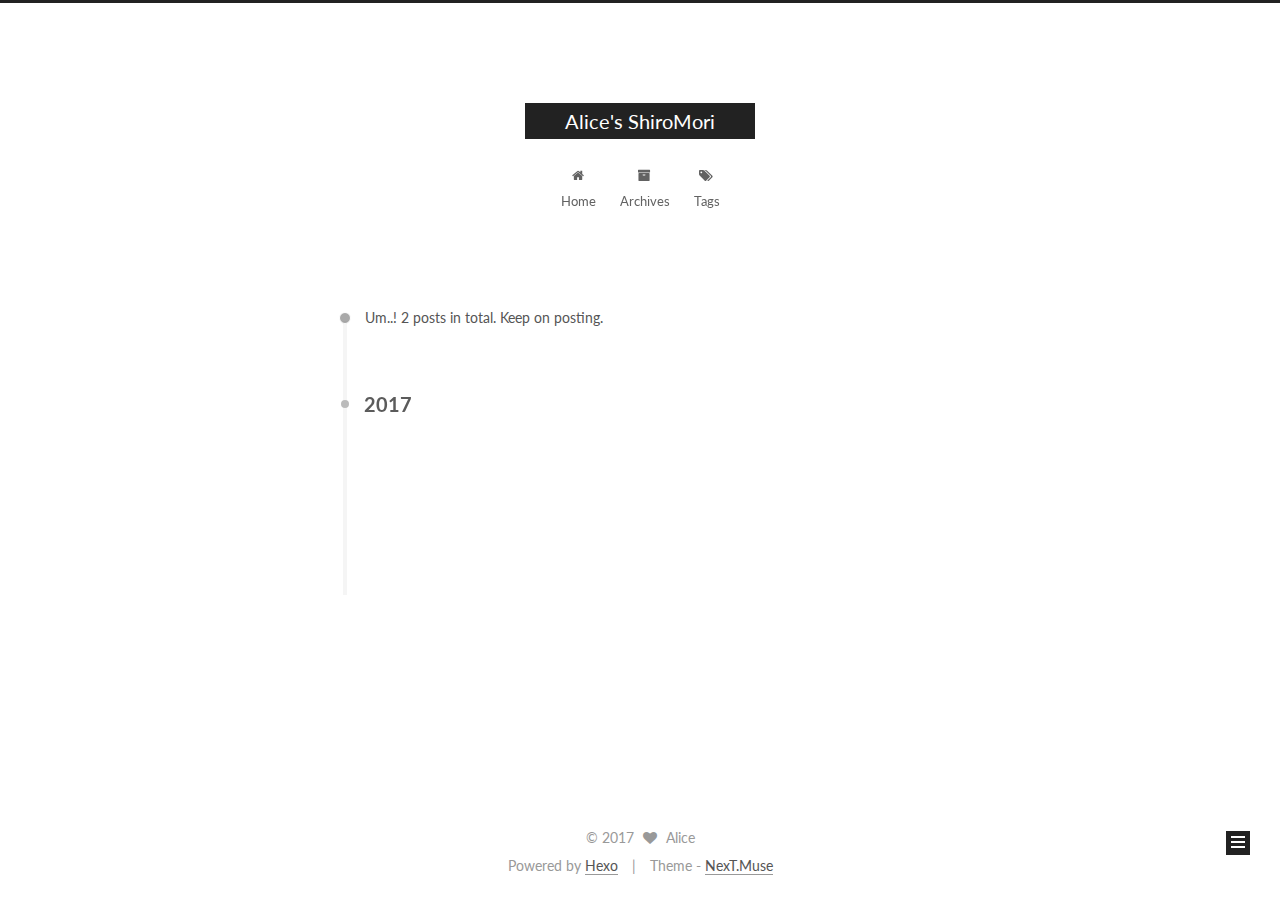
==== archives/index.html @ 82400506 "Site updated: 2017-03-13 07:45:26" ====
<!doctype html>



  


<html class="theme-next muse use-motion" lang="zh-CN">
<head>
  <meta charset="UTF-8"/>
<meta http-equiv="X-UA-Compatible" content="IE=edge" />
<meta name="viewport" content="width=device-width, initial-scale=1, maximum-scale=1"/>



<meta http-equiv="Cache-Control" content="no-transform" />
<meta http-equiv="Cache-Control" content="no-siteapp" />















  
  
  <link href="/lib/fancybox/source/jquery.fancybox.css?v=2.1.5" rel="stylesheet" type="text/css" />




  
  
  
  

  
    
    
  

  

  

  

  

  
    
    
    <link href="//fonts.googleapis.com/css?family=Lato:300,300italic,400,400italic,700,700italic&subset=latin,latin-ext" rel="stylesheet" type="text/css">
  






<link href="/lib/font-awesome/css/font-awesome.min.css?v=4.6.2" rel="stylesheet" type="text/css" />

<link href="/css/main.css?v=5.1.0" rel="stylesheet" type="text/css" />


  <meta name="keywords" content="Hexo, NexT" />








  <link rel="shortcut icon" type="image/x-icon" href="/favicon.ico?v=5.1.0" />






<meta property="og:type" content="website">
<meta property="og:title" content="Alice's ShiroMori">
<meta property="og:url" content="http://yoursite.com/archives/index.html">
<meta property="og:site_name" content="Alice's ShiroMori">
<meta name="twitter:card" content="summary">
<meta name="twitter:title" content="Alice's ShiroMori">



<script type="text/javascript" id="hexo.configurations">
  var NexT = window.NexT || {};
  var CONFIG = {
    root: '/',
    scheme: 'Muse',
    sidebar: {"position":"left","display":"post","offset":12,"offset_float":0,"b2t":false,"scrollpercent":false},
    fancybox: true,
    motion: true,
    duoshuo: {
      userId: '0',
      author: 'Author'
    },
    algolia: {
      applicationID: '',
      apiKey: '',
      indexName: '',
      hits: {"per_page":10},
      labels: {"input_placeholder":"Search for Posts","hits_empty":"We didn't find any results for the search: ${query}","hits_stats":"${hits} results found in ${time} ms"}
    }
  };
</script>



  <link rel="canonical" href="http://yoursite.com/archives/"/>





  <title> Archive | Alice's ShiroMori </title>
</head>

<body itemscope itemtype="http://schema.org/WebPage" lang="zh-CN">

  














  
  
    
  

  <div class="container one-collumn sidebar-position-left  page-archive  ">
    <div class="headband"></div>

    <header id="header" class="header" itemscope itemtype="http://schema.org/WPHeader">
      <div class="header-inner"><div class="site-brand-wrapper">
  <div class="site-meta ">
    

    <div class="custom-logo-site-title">
      <a href="/"  class="brand" rel="start">
        <span class="logo-line-before"><i></i></span>
        <span class="site-title">Alice's ShiroMori</span>
        <span class="logo-line-after"><i></i></span>
      </a>
    </div>
      
        <p class="site-subtitle"></p>
      
  </div>

  <div class="site-nav-toggle">
    <button>
      <span class="btn-bar"></span>
      <span class="btn-bar"></span>
      <span class="btn-bar"></span>
    </button>
  </div>
</div>

<nav class="site-nav">
  

  
    <ul id="menu" class="menu">
      
        
        <li class="menu-item menu-item-home">
          <a href="/" rel="section">
            
              <i class="menu-item-icon fa fa-fw fa-home"></i> <br />
            
            Home
          </a>
        </li>
      
        
        <li class="menu-item menu-item-archives">
          <a href="/archives" rel="section">
            
              <i class="menu-item-icon fa fa-fw fa-archive"></i> <br />
            
            Archives
          </a>
        </li>
      
        
        <li class="menu-item menu-item-tags">
          <a href="/tags" rel="section">
            
              <i class="menu-item-icon fa fa-fw fa-tags"></i> <br />
            
            Tags
          </a>
        </li>
      

      
    </ul>
  

  
</nav>



 </div>
    </header>

    <main id="main" class="main">
      <div class="main-inner">
        <div class="content-wrap">
          <div id="content" class="content">
            

  <section id="posts" class="posts-collapse">
    <span class="archive-move-on"></span>

    <span class="archive-page-counter">
      
      
      
        
      
      Um..! 2 posts in total. Keep on posting.
    </span>

    

      
      
      

      
        
        <div class="collection-title">
          <h2 class="archive-year motion-element" id="archive-year-2017">2017</h2>
        </div>
      
      

      

  <article class="post post-type-normal" itemscope itemtype="http://schema.org/Article">
    <header class="post-header">

      <h1 class="post-title">
        
            <a class="post-title-link" href="/2017/03/13/test/" itemprop="url">
              
                <span itemprop="name">test</span>
              
            </a>
        
      </h1>

      <div class="post-meta">
        <time class="post-time" itemprop="dateCreated"
              datetime="2017-03-13T06:53:49+08:00"
              content="2017-03-13" >
          03-13
        </time>
      </div>

    </header>
  </article>



    

      
      
      

      
      

      

  <article class="post post-type-normal" itemscope itemtype="http://schema.org/Article">
    <header class="post-header">

      <h1 class="post-title">
        
            <a class="post-title-link" href="/2017/03/13/hello-world/" itemprop="url">
              
                <span itemprop="name">Hello World</span>
              
            </a>
        
      </h1>

      <div class="post-meta">
        <time class="post-time" itemprop="dateCreated"
              datetime="2017-03-13T06:49:09+08:00"
              content="2017-03-13" >
          03-13
        </time>
      </div>

    </header>
  </article>



    

  </section>

  


          
          </div>
          


          

        </div>
        
          
  
  <div class="sidebar-toggle">
    <div class="sidebar-toggle-line-wrap">
      <span class="sidebar-toggle-line sidebar-toggle-line-first"></span>
      <span class="sidebar-toggle-line sidebar-toggle-line-middle"></span>
      <span class="sidebar-toggle-line sidebar-toggle-line-last"></span>
    </div>
  </div>

  <aside id="sidebar" class="sidebar">
    <div class="sidebar-inner">

      

      

      <section class="site-overview sidebar-panel sidebar-panel-active">
        <div class="site-author motion-element" itemprop="author" itemscope itemtype="http://schema.org/Person">
          <img class="site-author-image" itemprop="image"
               src="/images/avatar.gif"
               alt="Alice" />
          <p class="site-author-name" itemprop="name">Alice</p>
           
              <p class="site-description motion-element" itemprop="description"></p>
          
        </div>
        <nav class="site-state motion-element">

          
            <div class="site-state-item site-state-posts">
              <a href="/archives">
                <span class="site-state-item-count">2</span>
                <span class="site-state-item-name">posts</span>
              </a>
            </div>
          

          

          

        </nav>

        

        <div class="links-of-author motion-element">
          
        </div>

        
        

        
        

        


      </section>

      

      

    </div>
  </aside>


        
      </div>
    </main>

    <footer id="footer" class="footer">
      <div class="footer-inner">
        <div class="copyright" >
  
  &copy; 
  <span itemprop="copyrightYear">2017</span>
  <span class="with-love">
    <i class="fa fa-heart"></i>
  </span>
  <span class="author" itemprop="copyrightHolder">Alice</span>
</div>


<div class="powered-by">
  Powered by <a class="theme-link" href="https://hexo.io">Hexo</a>
</div>

<div class="theme-info">
  Theme -
  <a class="theme-link" href="https://github.com/iissnan/hexo-theme-next">
    NexT.Muse
  </a>
</div>


        

        
      </div>
    </footer>

    
      <div class="back-to-top">
        <i class="fa fa-arrow-up"></i>
        
      </div>
    
    
  </div>

  

<script type="text/javascript">
  if (Object.prototype.toString.call(window.Promise) !== '[object Function]') {
    window.Promise = null;
  }
</script>









  




  
  <script type="text/javascript" src="/lib/jquery/index.js?v=2.1.3"></script>

  
  <script type="text/javascript" src="/lib/fastclick/lib/fastclick.min.js?v=1.0.6"></script>

  
  <script type="text/javascript" src="/lib/jquery_lazyload/jquery.lazyload.js?v=1.9.7"></script>

  
  <script type="text/javascript" src="/lib/velocity/velocity.min.js?v=1.2.1"></script>

  
  <script type="text/javascript" src="/lib/velocity/velocity.ui.min.js?v=1.2.1"></script>

  
  <script type="text/javascript" src="/lib/fancybox/source/jquery.fancybox.pack.js?v=2.1.5"></script>


  


  <script type="text/javascript" src="/js/src/utils.js?v=5.1.0"></script>

  <script type="text/javascript" src="/js/src/motion.js?v=5.1.0"></script>



  
  

  
  
    <script type="text/javascript" id="motion.page.archive">
      $('.archive-year').velocity('transition.slideLeftIn');
    </script>
  


  


  <script type="text/javascript" src="/js/src/bootstrap.js?v=5.1.0"></script>



  



  




	





  





  





  



  
  

  

  

  

  


  

</body>
</html>
---- css/main.css ----
/* normalize.css v3.0.2 | MIT License | git.io/normalize */
html {
  font-family: sans-serif; /* 1 */
  -ms-text-size-adjust: 100%; /* 2 */
  -webkit-text-size-adjust: 100%; /* 2 */
}
body {
  margin: 0;
}
article,
aside,
details,
figcaption,
figure,
footer,
header,
hgroup,
main,
menu,
nav,
section,
summary {
  display: block;
}
audio,
canvas,
progress,
video {
  display: inline-block; /* 1 */
  vertical-align: baseline; /* 2 */
}
audio:not([controls]) {
  display: none;
  height: 0;
}
[hidden],
template {
  display: none;
}
a {
  background-color: transparent;
}
a:active,
a:hover {
  outline: 0;
}
abbr[title] {
  border-bottom: 1px dotted;
}
b,
strong {
  font-weight: bold;
}
dfn {
  font-style: italic;
}
h1 {
  font-size: 2em;
  margin: 0.67em 0;
}
mark {
  background: #ff0;
  color: #000;
}
small {
  font-size: 80%;
}
sub,
sup {
  font-size: 75%;
  line-height: 0;
  position: relative;
  vertical-align: baseline;
}
sup {
  top: -0.5em;
}
sub {
  bottom: -0.25em;
}
img {
  border: 0;
}
svg:not(:root) {
  overflow: hidden;
}
figure {
  margin: 1em 40px;
}
hr {
  -moz-box-sizing: content-box;
  box-sizing: content-box;
  height: 0;
}
pre {
  overflow: auto;
}
code,
kbd,
pre,
samp {
  font-family: monospace, monospace;
  font-size: 1em;
}
button,
input,
optgroup,
select,
textarea {
  color: inherit; /* 1 */
  font: inherit; /* 2 */
  margin: 0; /* 3 */
}
button {
  overflow: visible;
}
button,
select {
  text-transform: none;
}
button,
html input[type="button"],
input[type="reset"],
input[type="submit"] {
  -webkit-appearance: button; /* 2 */
  cursor: pointer; /* 3 */
}
button[disabled],
html input[disabled] {
  cursor: default;
}
button::-moz-focus-inner,
input::-moz-focus-inner {
  border: 0;
  padding: 0;
}
input {
  line-height: normal;
}
input[type="checkbox"],
input[type="radio"] {
  box-sizing: border-box; /* 1 */
  padding: 0; /* 2 */
}
input[type="number"]::-webkit-inner-spin-button,
input[type="number"]::-webkit-outer-spin-button {
  height: auto;
}
input[type="search"] {
  -webkit-appearance: textfield; /* 1 */
  -moz-box-sizing: content-box;
  -webkit-box-sizing: content-box; /* 2 */
  box-sizing: content-box;
}
input[type="search"]::-webkit-search-cancel-button,
input[type="search"]::-webkit-search-decoration {
  -webkit-appearance: none;
}
fieldset {
  border: 1px solid #c0c0c0;
  margin: 0 2px;
  padding: 0.35em 0.625em 0.75em;
}
legend {
  border: 0; /* 1 */
  padding: 0; /* 2 */
}
textarea {
  overflow: auto;
}
optgroup {
  font-weight: bold;
}
table {
  border-collapse: collapse;
  border-spacing: 0;
}
td,
th {
  padding: 0;
}
::selection {
  background: #262a30;
  color: #fff;
}
body {
  position: relative;
  font-family: 'Lato', "PingFang SC", "Microsoft YaHei", sans-serif;
  font-size: 14px;
  line-height: 2;
  color: #555;
  background: #fff;
}
@media (max-width: 767px) {
  body {
    padding-right: 0 !important;
  }
}
@media (min-width: 768px) and (max-width: 991px) {
  body {
    padding-right: 0 !important;
  }
}
@media (min-width: 1600px) {
  body {
    font-size: 16px;
  }
}
h1,
h2,
h3,
h4,
h5,
h6 {
  margin: 0;
  padding: 0;
  font-weight: bold;
  line-height: 1.5;
  font-family: 'Lato', "PingFang SC", "Microsoft YaHei", sans-serif;
}
h2,
h3,
h4,
h5,
h6 {
  margin: 20px 0 15px;
}
h1 {
  font-size: 22px;
}
@media (max-width: 767px) {
  h1 {
    font-size: 18px;
  }
}
h2 {
  font-size: 20px;
}
@media (max-width: 767px) {
  h2 {
    font-size: 16px;
  }
}
h3 {
  font-size: 18px;
}
@media (max-width: 767px) {
  h3 {
    font-size: 14px;
  }
}
h4 {
  font-size: 16px;
}
@media (max-width: 767px) {
  h4 {
    font-size: 12px;
  }
}
h5 {
  font-size: 14px;
}
@media (max-width: 767px) {
  h5 {
    font-size: 10px;
  }
}
h6 {
  font-size: 12px;
}
@media (max-width: 767px) {
  h6 {
    font-size: 8px;
  }
}
p {
  margin: 0 0 25px 0;
}
a {
  color: #555;
  text-decoration: none;
  border-bottom: 1px solid #999;
  word-wrap: break-word;
}
a:hover {
  color: #222;
  border-bottom-color: #222;
}
blockquote {
  margin: 0;
  padding: 0;
}
img {
  display: block;
  margin: auto;
  max-width: 100%;
  height: auto;
}
hr {
  margin: 40px 0;
  height: 3px;
  border: none;
  background-color: #ddd;
  background-image: repeating-linear-gradient(-45deg, #fff, #fff 4px, transparent 4px, transparent 8px);
}
blockquote {
  padding: 0 15px;
  color: #666;
  border-left: 4px solid #ddd;
}
blockquote cite::before {
  content: "-";
  padding: 0 5px;
}
dt {
  font-weight: 700;
}
dd {
  margin: 0;
  padding: 0;
}
.text-left {
  text-align: left;
}
.text-center {
  text-align: center;
}
.text-right {
  text-align: right;
}
.text-justify {
  text-align: justify;
}
.text-nowrap {
  white-space: nowrap;
}
.text-lowercase {
  text-transform: lowercase;
}
.text-uppercase {
  text-transform: uppercase;
}
.text-capitalize {
  text-transform: capitalize;
}
.center-block {
  display: block;
  margin-left: auto;
  margin-right: auto;
}
.clearfix:before,
.clearfix:after {
  content: " ";
  display: table;
}
.clearfix:after {
  clear: both;
}
.pullquote {
  width: 45%;
}
.pullquote.left {
  float: left;
  margin-left: 5px;
  margin-right: 10px;
}
.pullquote.right {
  float: right;
  margin-left: 10px;
  margin-right: 5px;
}
.affix.affix.affix {
  position: fixed;
}
.translation {
  margin-top: -20px;
  font-size: 14px;
  color: #999;
}
.scrollbar-measure {
  width: 100px;
  height: 100px;
  overflow: scroll;
  position: absolute;
  top: -9999px;
}
.use-motion .motion-element {
  opacity: 0;
}
table {
  margin: 20px 0;
  width: 100%;
  border-collapse: collapse;
  border-spacing: 0;
  border: 1px solid #ddd;
  font-size: 14px;
  table-layout: fixed;
  word-wrap: break-all;
}
table>tbody>tr:nth-of-type(odd) {
  background-color: #f9f9f9;
}
table>tbody>tr:hover {
  background-color: #f5f5f5;
}
caption,
th,
td {
  padding: 8px;
  text-align: left;
  vertical-align: middle;
  font-weight: normal;
}
th,
td {
  border-bottom: 3px solid #ddd;
  border-right: 1px solid #eee;
}
th {
  padding-bottom: 10px;
  font-weight: 700;
}
td {
  border-bottom-width: 1px;
}
html,
body {
  height: 100%;
}
.container {
  position: relative;
  min-height: 100%;
}
.header-inner {
  margin: 0 auto;
  padding: 100px 0 70px;
  width: 700px;
}
@media (min-width: 1600px) {
  .container .header-inner {
    width: 900px;
  }
}
.main {
  padding-bottom: 150px;
}
.main-inner {
  margin: 0 auto;
  width: 700px;
}
@media (min-width: 1600px) {
  .container .main-inner {
    width: 900px;
  }
}
.footer {
  position: absolute;
  left: 0;
  bottom: 0;
  width: 100%;
  min-height: 50px;
}
.footer-inner {
  box-sizing: border-box;
  margin: 20px auto;
  width: 700px;
}
@media (min-width: 1600px) {
  .container .footer-inner {
    width: 900px;
  }
}
pre,
.highlight {
  overflow: auto;
  margin: 20px 0;
  padding: 0;
  font-size: 13px;
  color: #4d4d4c;
  background: #f7f7f7;
  line-height: 1.6;
}
pre,
code {
  font-family: consolas, Menlo, "PingFang SC", "Microsoft YaHei", monospace;
}
code {
  padding: 2px 4px;
  word-wrap: break-word;
  color: #555;
  background: #eee;
  border-radius: 3px;
  font-size: 13px;
}
pre code {
  padding: 0;
  color: #4d4d4c;
  background: none;
  text-shadow: none;
}
.highlight {
  border-radius: 1px;
}
.highlight pre {
  border: none;
  margin: 0;
  padding: 10px 0;
}
.highlight table {
  margin: 0;
  width: auto;
  border: none;
}
.highlight td {
  border: none;
  padding: 0;
}
.highlight figcaption {
  font-size: 1em;
  color: #4d4d4c;
  line-height: 1em;
  margin-bottom: 1em;
}
.highlight figcaption:before,
.highlight figcaption:after {
  content: " ";
  display: table;
}
.highlight figcaption:after {
  clear: both;
}
.highlight figcaption a {
  float: right;
  color: #4d4d4c;
}
.highlight figcaption a:hover {
  border-bottom-color: #4d4d4c;
}
.highlight .gutter pre {
  padding-left: 10px;
  padding-right: 10px;
  color: #869194;
  text-align: right;
  background-color: #eff2f3;
}
.highlight .code pre {
  padding-left: 10px;
  padding-right: 10px;
  background-color: #f7f7f7;
}
.highlight .line {
  height: 20px;
}
.gutter {
  -webkit-user-select: none;
  -moz-user-select: none;
  -ms-user-select: none;
  user-select: none;
}
.gist table {
  width: auto;
}
.gist table td {
  border: none;
}
pre .deletion {
  background: #fdd;
}
pre .addition {
  background: #dfd;
}
pre .meta {
  color: #8959a8;
}
pre .comment {
  color: #8e908c;
}
pre .variable,
pre .attribute,
pre .tag,
pre .regexp,
pre .ruby .constant,
pre .xml .tag .title,
pre .xml .pi,
pre .xml .doctype,
pre .html .doctype,
pre .css .id,
pre .css .class,
pre .css .pseudo {
  color: #c82829;
}
pre .number,
pre .preprocessor,
pre .built_in,
pre .literal,
pre .params,
pre .constant,
pre .command {
  color: #f5871f;
}
pre .ruby .class .title,
pre .css .rules .attribute,
pre .string,
pre .value,
pre .inheritance,
pre .header,
pre .ruby .symbol,
pre .xml .cdata,
pre .special,
pre .number,
pre .formula {
  color: #718c00;
}
pre .title,
pre .css .hexcolor {
  color: #3e999f;
}
pre .function,
pre .python .decorator,
pre .python .title,
pre .ruby .function .title,
pre .ruby .title .keyword,
pre .perl .sub,
pre .javascript .title,
pre .coffeescript .title {
  color: #4271ae;
}
pre .keyword,
pre .javascript .function {
  color: #8959a8;
}
.full-image.full-image.full-image {
  border: none;
  max-width: 100%;
  width: auto;
  margin: 20px auto;
}
@media (min-width: 992px) {
  .full-image.full-image.full-image {
    max-width: none;
    width: 110%;
    margin: 25px -5%;
  }
}
.blockquote-center,
.page-home .post-type-quote blockquote,
.page-post-detail .post-type-quote blockquote {
  position: relative;
  margin: 40px 0;
  padding: 0;
  border-left: none;
  text-align: center;
}
.blockquote-center::before,
.page-home .post-type-quote blockquote::before,
.page-post-detail .post-type-quote blockquote::before,
.blockquote-center::after,
.page-home .post-type-quote blockquote::after,
.page-post-detail .post-type-quote blockquote::after {
  position: absolute;
  content: ' ';
  display: block;
  width: 100%;
  height: 24px;
  opacity: 0.2;
  background-repeat: no-repeat;
  background-position: 0 -6px;
  background-size: 22px 22px;
}
.blockquote-center::before,
.page-home .post-type-quote blockquote::before,
.page-post-detail .post-type-quote blockquote::before {
  top: -20px;
  background-image: url("../images/quote-l.svg");
  border-top: 1px solid #ccc;
}
.blockquote-center::after,
.page-home .post-type-quote blockquote::after,
.page-post-detail .post-type-quote blockquote::after {
  bottom: -20px;
  background-image: url("../images/quote-r.svg");
  border-bottom: 1px solid #ccc;
  background-position: 100% 8px;
}
.blockquote-center p,
.page-home .post-type-quote blockquote p,
.page-post-detail .post-type-quote blockquote p,
.blockquote-center div,
.page-home .post-type-quote blockquote div,
.page-post-detail .post-type-quote blockquote div {
  text-align: center;
}
.post .post-body .group-picture img {
  box-sizing: border-box;
  padding: 0 3px;
  border: none;
}
.post .group-picture-row {
  overflow: hidden;
  margin-top: 6px;
}
.post .group-picture-row:first-child {
  margin-top: 0;
}
.post .group-picture-column {
  float: left;
}
.page-post-detail .post-body .group-picture-column {
  float: none;
  margin-top: 10px;
  width: auto !important;
}
.page-post-detail .post-body .group-picture-column img {
  margin: 0 auto;
}
.page-archive .group-picture-container {
  overflow: hidden;
}
.page-archive .group-picture-row {
  float: left;
}
.page-archive .group-picture-row:first-child {
  margin-top: 6px;
}
.page-archive .group-picture-column {
  max-width: 150px;
  max-height: 150px;
}
.note {
  padding: 20px;
  margin: 20px 0;
  border: 1px solid #eee;
  border-left-width: 5px;
  border-radius: 3px;
}
.note h2,
.note h3,
.note h4,
.note h5,
.note h6 {
  margin-top: 0;
  margin-bottom: 5px;
}
.note p:last-child {
  margin-bottom: 0;
}
.note code {
  border-radius: 3px;
}
.note+.note {
  margin-top: -5px;
}
.default {
  border-left-color: #777;
}
.default h2,
.default h3,
.default h4,
.default h5,
.default h6 {
  color: #777;
}
.primary {
  border-left-color: #428bca;
}
.primary h2,
.primary h3,
.primary h4,
.primary h5,
.primary h6 {
  color: #428bca;
}
.success {
  border-left-color: #5cb85c;
}
.success h2,
.success h3,
.success h4,
.success h5,
.success h6 {
  color: #5cb85c;
}
.danger {
  border-left-color: #d9534f;
}
.danger h2,
.danger h3,
.danger h4,
.danger h5,
.danger h6 {
  color: #d9534f;
}
.warning {
  border-left-color: #f0ad4e;
}
.warning h2,
.warning h3,
.warning h4,
.warning h5,
.warning h6 {
  color: #f0ad4e;
}
.info {
  border-left-color: #5bc0de;
}
.info h2,
.info h3,
.info h4,
.info h5,
.info h6 {
  color: #5bc0de;
}
.exturl {
  background-color: transparent;
  cursor: pointer;
  border-bottom: 1px solid #999;
}
.exturl .fa {
  font-size: 14px;
}
.exturl:active,
.exturl:hover {
  outline: 0;
  color: #222;
  border-bottom-color: #222;
}
.btn {
  display: inline-block;
  padding: 0 20px;
  font-size: 14px;
  color: #fff;
  background: #222;
  border: 2px solid #222;
  text-decoration: none;
  border-radius: 0;
  transition-property: background-color;
  transition-duration: 0.2s;
  transition-timing-function: ease-in-out;
  transition-delay: 0s;
}
.btn:hover,
.post-button .btn:hover {
  border-color: #222;
  color: #222;
  background: #fff;
}
.btn-bar {
  display: block;
  width: 22px;
  height: 2px;
  background: #555;
  border-radius: 1px;
}
.btn-bar+.btn-bar {
  margin-top: 4px;
}
.pagination {
  margin: 120px 0 40px;
  text-align: center;
  border-top: 1px solid #eee;
}
.page-number-basic,
.pagination .prev,
.pagination .next,
.pagination .page-number,
.pagination .space {
  display: inline-block;
  position: relative;
  top: -1px;
  margin: 0 10px;
  padding: 0 10px;
  line-height: 30px;
}
@media (max-width: 767px) {
  .page-number-basic,
  .pagination .prev,
  .pagination .next,
  .pagination .page-number,
  .pagination .space {
    margin: 0 5px;
  }
}
.pagination .prev,
.pagination .next,
.pagination .page-number {
  border-bottom: 0;
  border-top: 1px solid #eee;
  transition-property: border-color;
  transition-duration: 0.2s;
  transition-timing-function: ease-in-out;
  transition-delay: 0s;
}
.pagination .prev:hover,
.pagination .next:hover,
.pagination .page-number:hover {
  border-top-color: #222;
}
.pagination .space {
  padding: 0;
  margin: 0;
}
.pagination .prev {
  margin-left: 0;
}
.pagination .next {
  margin-right: 0;
}
.pagination .page-number.current {
  color: #fff;
  background: #ccc;
  border-top-color: #ccc;
}
@media (max-width: 767px) {
  .pagination {
    border-top: none;
  }
  .pagination .prev,
  .pagination .next,
  .pagination .page-number {
    margin-bottom: 10px;
    border-top: 0;
    border-bottom: 1px solid #eee;
  }
  .pagination .prev:hover,
  .pagination .next:hover,
  .pagination .page-number:hover {
    border-bottom-color: #222;
  }
}
.comments {
  margin: 60px 20px 0;
}
.tag-cloud {
  text-align: center;
}
.tag-cloud a {
  display: inline-block;
  margin: 10px;
}
.back-to-top {
  box-sizing: border-box;
  position: fixed;
  bottom: -100px;
  right: 30px;
  z-index: 1050;
  padding: 0 6px;
  width: 24px;
  background: #222;
  font-size: 12px;
  opacity: 1;
  color: #fff;
  cursor: pointer;
  text-align: center;
  -webkit-transform: translateZ(0);
  transition-property: bottom;
  transition-duration: 0.2s;
  transition-timing-function: ease-in-out;
  transition-delay: 0s;
}
@media (max-width: 767px) {
  .back-to-top {
    display: none;
  }
}
@media (min-width: 768px) and (max-width: 991px) {
  .back-to-top {
    display: none;
  }
}
.back-to-top.back-to-top-on {
  bottom: 19px;
}
.header {
  background: #fff;
}
.header-inner {
  position: relative;
}
.headband {
  height: 3px;
  background: #222;
}
.site-meta {
  margin: 0;
  text-align: center;
}
@media (max-width: 767px) {
  .site-meta {
    text-align: center;
  }
}
.brand {
  position: relative;
  display: inline-block;
  padding: 0 40px;
  color: #fff;
  background: #222;
  border-bottom: none;
}
.brand:hover {
  color: #fff;
}
.logo {
  display: inline-block;
  margin-right: 5px;
  line-height: 36px;
  vertical-align: top;
}
.site-title {
  display: inline-block;
  vertical-align: top;
  line-height: 36px;
  font-size: 20px;
  font-weight: normal;
  font-family: 'Lato', "PingFang SC", "Microsoft YaHei", sans-serif;
}
.site-subtitle {
  margin-top: 10px;
  font-size: 13px;
  color: #999;
}
.use-motion .brand {
  opacity: 0;
}
.use-motion .logo,
.use-motion .site-title,
.use-motion .site-subtitle {
  opacity: 0;
  position: relative;
  top: -10px;
}
.site-nav-toggle {
  display: none;
  position: absolute;
  top: 10px;
  left: 10px;
}
@media (max-width: 767px) {
  .site-nav-toggle {
    display: block;
  }
}
.site-nav-toggle button {
  margin-top: 2px;
  padding: 9px 10px;
  background: transparent;
  border: none;
}
@media (max-width: 767px) {
  .site-nav {
    display: none;
    margin: 0 -10px;
    padding: 0 10px;
    clear: both;
    border-top: 1px solid #ddd;
  }
}
@media (min-width: 768px) and (max-width: 991px) {
  .site-nav {
    display: block !important;
  }
}
@media (min-width: 992px) {
  .site-nav {
    display: block !important;
  }
}
.menu {
  margin-top: 20px;
  padding-left: 0;
  text-align: center;
}
.menu .menu-item {
  display: inline-block;
  margin: 0 10px;
  list-style: none;
}
@media screen and (max-width: 767px) {
  .menu .menu-item {
    margin-top: 10px;
  }
}
.menu .menu-item a {
  display: block;
  font-size: 13px;
  line-height: inherit;
  border-bottom: 1px solid transparent;
  transition-property: border-color;
  transition-duration: 0.2s;
  transition-timing-function: ease-in-out;
  transition-delay: 0s;
}
.menu .menu-item a:hover {
  border-bottom-color: #222;
}
.menu .menu-item .fa {
  margin-right: 5px;
}
.use-motion .menu-item {
  opacity: 0;
}
.post-body {
  font-family: 'Lato', "PingFang SC", "Microsoft YaHei", sans-serif;
}
@media (max-width: 767px) {
  .post-body {
    word-break: break-word;
  }
}
.post-body .fancybox img {
  display: block !important;
  margin: 0 auto;
  cursor: pointer;
  cursor: zoom-in;
  cursor: -webkit-zoom-in;
}
.post-body .image-caption,
.post-body .figure .caption {
  margin: 10px auto 15px;
  text-align: center;
  font-size: 14px;
  color: #999;
  font-weight: bold;
  line-height: 1;
}
.post-sticky-flag {
  display: inline-block;
  font-size: 16px;
  -ms-transform: rotate(30deg);
  -webkit-transform: rotate(30deg);
  -moz-transform: rotate(30deg);
  -ms-transform: rotate(30deg);
  -o-transform: rotate(30deg);
  transform: rotate(30deg);
}
.posts-expand {
  padding-top: 40px;
}
@media (max-width: 767px) {
  .posts-expand {
    margin: 0 20px;
  }
  .post-body pre,
  .post-body .highlight {
    padding: 10px;
  }
  .post-body pre .gutter pre,
  .post-body .highlight .gutter pre {
    padding-right: 10px;
  }
}
@media (min-width: 992px) {
  .posts-expand .post-body {
    text-align: justify;
  }
}
.posts-expand .post-body h2,
.posts-expand .post-body h3,
.posts-expand .post-body h4,
.posts-expand .post-body h5,
.posts-expand .post-body h6 {
  padding-top: 10px;
}
.posts-expand .post-body h2 .header-anchor,
.posts-expand .post-body h3 .header-anchor,
.posts-expand .post-body h4 .header-anchor,
.posts-expand .post-body h5 .header-anchor,
.posts-expand .post-body h6 .header-anchor {
  float: right;
  margin-left: 10px;
  color: #ccc;
  border-bottom-style: none;
  visibility: hidden;
}
.posts-expand .post-body h2 .header-anchor:hover,
.posts-expand .post-body h3 .header-anchor:hover,
.posts-expand .post-body h4 .header-anchor:hover,
.posts-expand .post-body h5 .header-anchor:hover,
.posts-expand .post-body h6 .header-anchor:hover {
  color: inherit;
}
.posts-expand .post-body h2:hover .header-anchor,
.posts-expand .post-body h3:hover .header-anchor,
.posts-expand .post-body h4:hover .header-anchor,
.posts-expand .post-body h5:hover .header-anchor,
.posts-expand .post-body h6:hover .header-anchor {
  visibility: visible;
}
.posts-expand .post-body ul li {
  list-style: circle;
}
.posts-expand .post-body img {
  box-sizing: border-box;
  margin: auto;
  padding: 3px;
  border: 1px solid #ddd;
}
.posts-expand .fancybox img {
  margin: 0 auto;
}
@media (max-width: 767px) {
  .posts-collapse {
    margin: 0 20px;
  }
  .posts-collapse .post-title,
  .posts-collapse .post-meta {
    display: block;
    width: auto;
    text-align: left;
  }
}
.posts-collapse {
  position: relative;
  z-index: 1010;
  margin-left: 55px;
}
.posts-collapse::after {
  content: " ";
  position: absolute;
  top: 20px;
  left: 0;
  margin-left: -2px;
  width: 4px;
  height: 100%;
  background: #f5f5f5;
  z-index: -1;
}
@media (max-width: 767px) {
  .posts-collapse {
    margin: 0 20px;
  }
}
.posts-collapse .collection-title {
  position: relative;
  margin: 60px 0;
}
.posts-collapse .collection-title h2 {
  margin-left: 20px;
}
.posts-collapse .collection-title small {
  color: #bbb;
}
.posts-collapse .collection-title::before {
  content: " ";
  position: absolute;
  left: 0;
  top: 50%;
  margin-left: -4px;
  margin-top: -4px;
  width: 8px;
  height: 8px;
  background: #bbb;
  border-radius: 50%;
}
.posts-collapse .post {
  margin: 30px 0;
}
.posts-collapse .post-header {
  position: relative;
  transition-duration: 0.2s;
  transition-timing-function: ease-in-out;
  transition-delay: 0s;
  transition-property: border;
  border-bottom: 1px dashed #ccc;
}
.posts-collapse .post-header::before {
  content: " ";
  position: absolute;
  left: 0;
  top: 12px;
  width: 6px;
  height: 6px;
  margin-left: -4px;
  background: #bbb;
  border-radius: 50%;
  border: 1px solid #fff;
  transition-duration: 0.2s;
  transition-timing-function: ease-in-out;
  transition-delay: 0s;
  transition-property: background;
}
.posts-collapse .post-header:hover {
  border-bottom-color: #666;
}
.posts-collapse .post-header:hover::before {
  background: #222;
}
.posts-collapse .post-meta {
  position: absolute;
  font-size: 12px;
  left: 20px;
  top: 5px;
}
.posts-collapse .post-comments-count {
  display: none;
}
.posts-collapse .post-title {
  margin-left: 60px;
  font-size: 16px;
  font-weight: normal;
  line-height: inherit;
}
.posts-collapse .post-title::after {
  margin-left: 3px;
  opacity: 0.6;
}
.posts-collapse .post-title a {
  color: #666;
  border-bottom: none;
}
.page-home .post-type-quote .post-header,
.page-post-detail .post-type-quote .post-header,
.page-home .post-type-quote .post-tags,
.page-post-detail .post-type-quote .post-tags {
  display: none;
}
.posts-expand .post-title {
  font-size: 26px;
  text-align: center;
  word-break: break-word;
  font-weight: 400;
}
@media (max-width: 767px) {
  .posts-expand .post-title {
    font-size: 22px;
  }
}
.posts-expand .post-title-link {
  display: inline-block;
  position: relative;
  color: #555;
  border-bottom: none;
  line-height: 1.2;
  vertical-align: top;
}
.posts-expand .post-title-link::before {
  content: "";
  position: absolute;
  width: 100%;
  height: 2px;
  bottom: 0;
  left: 0;
  background-color: #000;
  visibility: hidden;
  -webkit-transform: scaleX(0);
  -moz-transform: scaleX(0);
  -ms-transform: scaleX(0);
  -o-transform: scaleX(0);
  transform: scaleX(0);
  transition-duration: 0.2s;
  transition-timing-function: ease-in-out;
  transition-delay: 0s;
}
.posts-expand .post-title-link:hover::before {
  visibility: visible;
  -webkit-transform: scaleX(1);
  -moz-transform: scaleX(1);
  -ms-transform: scaleX(1);
  -o-transform: scaleX(1);
  transform: scaleX(1);
}
.posts-expand .post-title-link .fa {
  font-size: 16px;
}
.posts-expand .post-meta {
  margin: 3px 0 60px 0;
  color: #999;
  font-family: 'Lato', "PingFang SC", "Microsoft YaHei", sans-serif;
  font-size: 12px;
  text-align: center;
}
.posts-expand .post-meta .post-category-list {
  display: inline-block;
  margin: 0;
  padding: 3px;
}
.posts-expand .post-meta .post-category-list-link {
  color: #999;
}
.posts-expand .post-meta .post-description {
  font-size: 14px;
  margin-top: 2px;
}
.post-meta-divider {
  margin: 0 0.5em;
}
.post-meta-item-icon {
  margin-right: 3px;
}
@media (min-width: 768px) and (max-width: 991px) {
  .post-meta-item-icon {
    display: inline-block;
  }
}
@media (max-width: 767px) {
  .post-meta-item-icon {
    display: inline-block;
  }
}
@media (min-width: 768px) and (max-width: 991px) {
  .post-meta-item-text {
    display: none;
  }
}
@media (max-width: 767px) {
  .post-meta-item-text {
    display: none;
  }
}
@media (max-width: 767px) {
  .posts-expand .post-comments-count {
    display: none;
  }
}
.social-like {
  font-size: 14px;
  height: 20px;
  text-align: center;
  border-top: 1px solid #eee;
  padding-top: 9px;
  margin-top: 45px;
  display: flex;
  justify-content: center;
}
.vk_like {
  width: 85px;
  height: 21px;
  padding-top: 7px;
  align-self: center;
}
.fb_like {
  height: 30px;
  align-self: center;
}
.post-button {
  margin-top: 50px;
}
.post-button .btn {
  color: #fff;
  font-size: 14px;
  background: #222;
  border-radius: 0;
  line-height: 2;
  margin: 0 4px 8px 4px;
}
.post-button .fa-fw {
  width: 1.285714285714286em;
  text-align: left;
}
.posts-expand .post-tags {
  margin-top: 40px;
  text-align: center;
}
.posts-expand .post-tags a {
  display: inline-block;
  margin-right: 10px;
  font-size: 13px;
}
.post-nav {
  display: table;
  margin-top: 15px;
  width: 100%;
  border-top: 1px solid #eee;
}
.post-nav-divider {
  display: table-cell;
  width: 10%;
}
.post-nav-item {
  display: table-cell;
  padding: 10px 0 0 0;
  width: 45%;
  vertical-align: top;
}
.post-nav-item a {
  position: relative;
  display: block;
  line-height: 25px;
  font-size: 14px;
  color: #555;
  border-bottom: none;
}
.post-nav-item a:hover {
  color: #222;
  border-bottom: none;
}
.post-nav-item a:active {
  top: 2px;
}
.post-nav-item .fa {
  position: absolute;
  top: 8px;
  left: 0;
  font-size: 12px;
}
.post-nav-next a {
  padding-left: 15px;
}
.post-nav-prev {
  text-align: right;
}
.post-nav-prev a {
  padding-right: 15px;
}
.post-nav-prev .fa {
  right: 0;
  left: auto;
}
.posts-expand .post-eof {
  display: block;
  margin: 80px auto 60px;
  width: 8%;
  height: 1px;
  background: #ccc;
  text-align: center;
}
.post:last-child .post-eof.post-eof.post-eof {
  display: none;
}
.post-gallery {
  display: table;
  table-layout: fixed;
  width: 100%;
  border-collapse: separate;
}
.post-gallery-row {
  display: table-row;
}
.post-gallery .post-gallery-img {
  display: table-cell;
  text-align: center;
  vertical-align: middle;
  border: none;
}
.post-gallery .post-gallery-img img {
  max-width: 100%;
  max-height: 100%;
  border: none;
}
.fancybox-close,
.fancybox-close:hover {
  border: none;
}
.sidebar {
  position: fixed;
  right: 0;
  top: 0;
  bottom: 0;
  width: 0;
  z-index: 1040;
  box-shadow: inset 0 2px 6px #000;
  background: #222;
  -webkit-transform: translateZ(0);
}
.sidebar a {
  color: #999;
  border-bottom-color: #555;
}
.sidebar a:hover {
  color: #eee;
}
@media (min-width: 768px) and (max-width: 991px) {
  .sidebar {
    display: none !important;
  }
}
@media (max-width: 767px) {
  .sidebar {
    display: none !important;
  }
}
.sidebar-inner {
  position: relative;
  padding: 20px 10px;
  color: #999;
  text-align: center;
}
.sidebar-toggle {
  position: fixed;
  right: 30px;
  bottom: 45px;
  width: 14px;
  height: 14px;
  padding: 5px;
  background: #222;
  line-height: 0;
  z-index: 1050;
  cursor: pointer;
  -webkit-transform: translateZ(0);
}
@media (min-width: 768px) and (max-width: 991px) {
  .sidebar-toggle {
    display: none;
  }
}
@media (max-width: 767px) {
  .sidebar-toggle {
    display: none;
  }
}
.sidebar-toggle-line {
  position: relative;
  display: inline-block;
  vertical-align: top;
  height: 2px;
  width: 100%;
  background: #fff;
  margin-top: 3px;
}
.sidebar-toggle-line:first-child {
  margin-top: 0;
}
.site-author-image {
  display: block;
  margin: 0 auto;
  padding: 2px;
  max-width: 96px;
  height: auto;
  border: 2px solid #333;
}
.site-author-name {
  margin: 5px 0 0;
  text-align: center;
  color: #f5f5f5;
  font-weight: normal;
}
.site-description {
  margin-top: 5px;
  text-align: center;
  font-size: 14px;
  color: #999;
}
.site-state {
  overflow: hidden;
  line-height: 1.4;
  white-space: nowrap;
  text-align: center;
}
.site-state-item {
  display: inline-block;
  padding: 0 15px;
  border-left: 1px solid #333;
}
.site-state-item:first-child {
  border-left: none;
}
.site-state-item a {
  border-bottom: none;
}
.site-state-item-count {
  display: block;
  text-align: center;
  color: inherit;
  font-weight: 600;
  font-size: 18px;
}
.site-state-item-name {
  font-size: 13px;
  color: inherit;
}
.feed-link {
  margin-top: 20px;
}
.feed-link a {
  display: inline-block;
  padding: 0 15px;
  color: #fc6423;
  border: 1px solid #fc6423;
  border-radius: 4px;
}
.feed-link a i {
  color: #fc6423;
  font-size: 14px;
}
.feed-link a:hover {
  color: #fff;
  background: #fc6423;
}
.feed-link a:hover i {
  color: #fff;
}
.links-of-author {
  margin-top: 20px;
}
.links-of-author a {
  display: inline-block;
  vertical-align: middle;
  margin-right: 10px;
  margin-bottom: 10px;
  border-bottom-color: #555;
  font-size: 13px;
}
.links-of-author a:before {
  display: inline-block;
  vertical-align: middle;
  margin-right: 3px;
  content: " ";
  width: 4px;
  height: 4px;
  border-radius: 50%;
  background: #e33c1f;
}
.links-of-blogroll {
  font-size: 13px;
}
.links-of-blogroll-title {
  margin-top: 20px;
  font-size: 14px;
  font-weight: 600;
}
.links-of-blogroll-list {
  margin: 0;
  padding: 0;
  list-style: none;
}
.links-of-blogroll-item {
  padding: 2px 10px;
}
.sidebar-nav {
  margin: 0 0 20px;
  padding-left: 0;
}
.sidebar-nav li {
  display: inline-block;
  cursor: pointer;
  border-bottom: 1px solid transparent;
  font-size: 14px;
  color: #555;
}
.sidebar-nav li:hover {
  color: #f5f5f5;
}
.page-post-detail .sidebar-nav-toc {
  padding: 0 5px;
}
.page-post-detail .sidebar-nav-overview {
  margin-left: 10px;
}
.sidebar-nav .sidebar-nav-active {
  color: #87daff;
  border-bottom-color: #87daff;
}
.sidebar-nav .sidebar-nav-active:hover {
  color: #87daff;
}
.sidebar-panel {
  display: none;
}
.sidebar-panel-active {
  display: block;
}
.post-toc-empty {
  font-size: 14px;
  color: #666;
}
.post-toc-wrap {
  overflow: hidden;
}
.post-toc {
  overflow: auto;
}
.post-toc ol {
  margin: 0;
  padding: 0 2px 5px 10px;
  text-align: left;
  list-style: none;
  font-size: 14px;
}
.post-toc ol > ol {
  padding-left: 0;
}
.post-toc ol a {
  transition-duration: 0.2s;
  transition-timing-function: ease-in-out;
  transition-delay: 0s;
  transition-property: all;
  color: #999;
  border-bottom-color: #555;
}
.post-toc ol a:hover {
  color: #ccc;
  border-bottom-color: #ccc;
}
.post-toc .nav-item {
  overflow: hidden;
  text-overflow: ellipsis;
  white-space: nowrap;
  line-height: 1.8;
}
.post-toc .nav .nav-child {
  display: none;
}
.post-toc .nav .active > .nav-child {
  display: block;
}
.post-toc .nav .active-current > .nav-child {
  display: block;
}
.post-toc .nav .active-current > .nav-child > .nav-item {
  display: block;
}
.post-toc .nav .active > a {
  color: #87daff;
  border-bottom-color: #87daff;
}
.post-toc .nav .active-current > a {
  color: #87daff;
}
.post-toc .nav .active-current > a:hover {
  color: #87daff;
}
.footer {
  font-size: 14px;
  color: #999;
}
.footer img {
  border: none;
}
.footer-inner {
  text-align: center;
}
.with-love {
  display: inline-block;
  margin: 0 5px;
}
.powered-by,
.theme-info {
  display: inline-block;
}
.powered-by {
  margin-right: 10px;
}
.powered-by::after {
  content: "|";
  padding-left: 10px;
}
.cc-license {
  margin-top: 10px;
  text-align: center;
}
.cc-license .cc-opacity {
  opacity: 0.7;
  border-bottom: none;
}
.cc-license .cc-opacity:hover {
  opacity: 0.9;
}
.cc-license img {
  display: inline-block;
}
.theme-next #ds-thread #ds-reset {
  color: #555;
}
.theme-next #ds-thread #ds-reset .ds-replybox {
  margin-bottom: 30px;
}
.theme-next #ds-thread #ds-reset .ds-replybox .ds-avatar,
.theme-next #ds-reset .ds-avatar img {
  box-shadow: none;
}
.theme-next #ds-thread #ds-reset .ds-textarea-wrapper {
  border-color: #c7d4e1;
  background: none;
  border-top-right-radius: 3px;
  border-top-left-radius: 3px;
}
.theme-next #ds-thread #ds-reset .ds-textarea-wrapper textarea {
  height: 60px;
}
.theme-next #ds-reset .ds-rounded-top {
  border-radius: 0;
}
.theme-next #ds-thread #ds-reset .ds-post-toolbar {
  box-sizing: border-box;
  border: 1px solid #c7d4e1;
  background: #f6f8fa;
}
.theme-next #ds-thread #ds-reset .ds-post-options {
  height: 40px;
  border: none;
  background: none;
}
.theme-next #ds-thread #ds-reset .ds-toolbar-buttons {
  top: 11px;
}
.theme-next #ds-thread #ds-reset .ds-sync {
  top: 5px;
}
.theme-next #ds-thread #ds-reset .ds-post-button {
  top: 4px;
  right: 5px;
  width: 90px;
  height: 30px;
  border: 1px solid #c5ced7;
  border-radius: 3px;
  background-image: linear-gradient(#fbfbfc, #f5f7f9);
  color: #60676d;
}
.theme-next #ds-thread #ds-reset .ds-post-button:hover {
  background-position: 0 -30px;
  color: #60676d;
}
.theme-next #ds-thread #ds-reset .ds-comments-info {
  padding: 10px 0;
}
.theme-next #ds-thread #ds-reset .ds-sort {
  display: none;
}
.theme-next #ds-thread #ds-reset li.ds-tab a.ds-current {
  border: none;
  background: #f6f8fa;
  color: #60676d;
}
.theme-next #ds-thread #ds-reset li.ds-tab a.ds-current:hover {
  background-color: #e9f0f7;
  color: #60676d;
}
.theme-next #ds-thread #ds-reset li.ds-tab a {
  border-radius: 2px;
  padding: 5px;
}
.theme-next #ds-thread #ds-reset .ds-login-buttons p {
  color: #999;
  line-height: 36px;
}
.theme-next #ds-thread #ds-reset .ds-login-buttons .ds-service-list li {
  height: 28px;
}
.theme-next #ds-thread #ds-reset .ds-service-list a {
  background: none;
  padding: 5px;
  border: 1px solid;
  border-radius: 3px;
  text-align: center;
}
.theme-next #ds-thread #ds-reset .ds-service-list a:hover {
  color: #fff;
  background: #666;
}
.theme-next #ds-thread #ds-reset .ds-service-list .ds-weibo {
  color: #fc9b00;
  border-color: #fc9b00;
}
.theme-next #ds-thread #ds-reset .ds-service-list .ds-weibo:hover {
  background: #fc9b00;
}
.theme-next #ds-thread #ds-reset .ds-service-list .ds-qq {
  color: #60a3ec;
  border-color: #60a3ec;
}
.theme-next #ds-thread #ds-reset .ds-service-list .ds-qq:hover {
  background: #60a3ec;
}
.theme-next #ds-thread #ds-reset .ds-service-list .ds-renren {
  color: #2e7ac4;
  border-color: #2e7ac4;
}
.theme-next #ds-thread #ds-reset .ds-service-list .ds-renren:hover {
  background: #2e7ac4;
}
.theme-next #ds-thread #ds-reset .ds-service-list .ds-douban {
  color: #37994c;
  border-color: #37994c;
}
.theme-next #ds-thread #ds-reset .ds-service-list .ds-douban:hover {
  background: #37994c;
}
.theme-next #ds-thread #ds-reset .ds-service-list .ds-kaixin {
  color: #fef20d;
  border-color: #fef20d;
}
.theme-next #ds-thread #ds-reset .ds-service-list .ds-kaixin:hover {
  background: #fef20d;
}
.theme-next #ds-thread #ds-reset .ds-service-list .ds-netease {
  color: #f00;
  border-color: #f00;
}
.theme-next #ds-thread #ds-reset .ds-service-list .ds-netease:hover {
  background: #f00;
}
.theme-next #ds-thread #ds-reset .ds-service-list .ds-sohu {
  color: #ffcb05;
  border-color: #ffcb05;
}
.theme-next #ds-thread #ds-reset .ds-service-list .ds-sohu:hover {
  background: #ffcb05;
}
.theme-next #ds-thread #ds-reset .ds-service-list .ds-baidu {
  color: #2831e0;
  border-color: #2831e0;
}
.theme-next #ds-thread #ds-reset .ds-service-list .ds-baidu:hover {
  background: #2831e0;
}
.theme-next #ds-thread #ds-reset .ds-service-list .ds-google {
  color: #166bec;
  border-color: #166bec;
}
.theme-next #ds-thread #ds-reset .ds-service-list .ds-google:hover {
  background: #166bec;
}
.theme-next #ds-thread #ds-reset .ds-service-list .ds-weixin {
  color: #00ce0d;
  border-color: #00ce0d;
}
.theme-next #ds-thread #ds-reset .ds-service-list .ds-weixin:hover {
  background: #00ce0d;
}
.theme-next #ds-thread #ds-reset .ds-service-list .ds-more-services {
  border: none;
}
.theme-next #ds-thread #ds-reset .ds-service-list .ds-more-services:hover {
  background: none;
}
.theme-next #ds-reset .duoshuo-ua-admin {
  display: inline-block;
  color: #f00;
}
.theme-next #ds-reset .duoshuo-ua-platform,
.theme-next #ds-reset .duoshuo-ua-browser {
  color: #ccc;
}
.theme-next #ds-reset .duoshuo-ua-platform .fa,
.theme-next #ds-reset .duoshuo-ua-browser .fa {
  display: inline-block;
  margin-right: 3px;
}
.theme-next #ds-reset .duoshuo-ua-separator {
  display: inline-block;
  margin-left: 5px;
}
.theme-next .this_ua {
  background-color: #ccc !important;
  border-radius: 4px;
  padding: 0 5px !important;
  margin: 1px 1px !important;
  border: 1px solid #bbb !important;
  color: #fff;
  display: inline-block !important;
}
.theme-next .this_ua.admin {
  background-color: #d9534f !important;
  border-color: #d9534f !important;
}
.theme-next .this_ua.platform.iOS,
.theme-next .this_ua.platform.Mac,
.theme-next .this_ua.platform.Windows {
  background-color: #39b3d7 !important;
  border-color: #46b8da !important;
}
.theme-next .this_ua.platform.Linux {
  background-color: #3a3a3a !important;
  border-color: #1f1f1f !important;
}
.theme-next .this_ua.platform.Android {
  background-color: #00c47d !important;
  border-color: #01b171 !important;
}
.theme-next .this_ua.browser.Mobile,
.theme-next .this_ua.browser.Chrome {
  background-color: #5cb85c !important;
  border-color: #4cae4c !important;
}
.theme-next .this_ua.browser.Firefox {
  background-color: #f0ad4e !important;
  border-color: #eea236 !important;
}
.theme-next .this_ua.browser.Maxthon,
.theme-next .this_ua.browser.IE {
  background-color: #428bca !important;
  border-color: #357ebd !important;
}
.theme-next .this_ua.browser.baidu,
.theme-next .this_ua.browser.UCBrowser,
.theme-next .this_ua.browser.Opera {
  background-color: #d9534f !important;
  border-color: #d43f3a !important;
}
.theme-next .this_ua.browser.Android,
.theme-next .this_ua.browser.QQBrowser {
  background-color: #78ace9 !important;
  border-color: #4cae4c !important;
}
.cloud-tie-wrapper img {
  display: inline-block;
}
.cloud-tie-wrapper .total-txt {
  font-size: 1em !important;
}
.cloud-tie-join-count .join-count {
  color: #555 !important;
  font-size: inherit !important;
  margin: 0 !important;
}
.post-spread {
  margin-top: 20px;
  text-align: center;
}
.jiathis_style {
  display: inline-block;
}
.jiathis_style a {
  border: none;
}
.post-spread {
  margin-top: 20px;
  text-align: center;
}
.bdshare-slide-button-box a {
  border: none;
}
.bdsharebuttonbox {
  display: inline-block;
}
.bdsharebuttonbox a {
  border: none;
}
.local-search-pop-overlay {
  position: fixed;
  width: 100%;
  height: 100%;
  top: 0;
  left: 0;
  z-index: 2080;
  background-color: rgba(0,0,0,0.3);
}
.local-search-popup {
  display: none;
  position: fixed;
  top: 10%;
  left: 50%;
  margin-left: -350px;
  width: 700px;
  height: 80%;
  padding: 0;
  background: #fff;
  color: #333;
  z-index: 9999;
  border-radius: 5px;
}
@media (max-width: 767px) {
  .local-search-popup {
    padding: 0;
    top: 0;
    left: 0;
    margin: 0;
    width: 100%;
    height: 100%;
    border-radius: 0;
  }
}
.local-search-popup ul.search-result-list {
  padding: 0;
  margin: 0 5px;
}
.local-search-popup p.search-result {
  border-bottom: 1px dashed #ccc;
  padding: 5px 0;
}
.local-search-popup a.search-result-title {
  font-weight: bold;
  font-size: 16px;
}
.local-search-popup .search-keyword {
  border-bottom: 1px dashed #f00;
  font-size: 14px;
  font-weight: bold;
  color: #f00;
}
.local-search-popup .local-search-header {
  padding: 5px;
  height: 36px;
  background: #f5f5f5;
  border-top-left-radius: 5px;
  border-top-right-radius: 5px;
}
.local-search-popup #local-search-result {
  overflow: auto;
  position: relative;
  padding: 5px 25px;
  height: calc(100% - 55px);
}
.local-search-popup .local-search-input-wrapper {
  display: inline-block;
  width: calc(100% - 60px);
  height: 36px;
  line-height: 36px;
  padding: 0 5px;
}
.local-search-popup .local-search-input-wrapper input {
  padding: 8px 0;
  height: 20px;
  display: block;
  width: 100%;
  outline: none;
  border: none;
  background: transparent;
  vertical-align: middle;
}
.local-search-popup .search-icon,
.local-search-popup .popup-btn-close {
  display: inline-block;
  font-size: 18px;
  color: #999;
  height: 36px;
  width: 18px;
}
.local-search-popup .search-icon {
  float: left;
}
.local-search-popup .popup-btn-close {
  border-left: 1px solid #eee;
  float: right;
  cursor: pointer;
  padding-left: 10px;
}
.local-search-popup #no-result {
  position: absolute;
  left: 50%;
  top: 50%;
  -webkit-transform: translate(-50%, -50%);
  -webkit-transform: translate(-50%, -50%);
  -moz-transform: translate(-50%, -50%);
  -ms-transform: translate(-50%, -50%);
  -o-transform: translate(-50%, -50%);
  transform: translate(-50%, -50%);
  color: #ccc;
}
.site-uv,
.site-pv,
.page-pv {
  display: inline-block;
}
.site-uv .busuanzi-value,
.site-pv .busuanzi-value,
.page-pv .busuanzi-value {
  margin: 0 5px;
}
.site-uv {
  margin-right: 10px;
}
.site-uv::after {
  content: "|";
  padding-left: 10px;
}
.use-motion .post {
  opacity: 0;
}
.page-archive .archive-page-counter {
  position: relative;
  top: 3px;
  left: 20px;
}
@media (max-width: 767px) {
  .page-archive .archive-page-counter {
    top: 5px;
  }
}
.page-archive .posts-collapse .archive-move-on {
  position: absolute;
  top: 11px;
  left: 0;
  margin-left: -6px;
  width: 10px;
  height: 10px;
  opacity: 0.5;
  background: #555;
  border: 1px solid #fff;
  border-radius: 50%;
}
.category-all-page .category-all-title {
  text-align: center;
}
.category-all-page .category-all {
  margin-top: 20px;
}
.category-all-page .category-list {
  margin: 0;
  padding: 0;
  list-style: none;
}
.category-all-page .category-list-item {
  margin: 5px 10px;
}
.category-all-page .category-list-count {
  color: #bbb;
}
.category-all-page .category-list-count:before {
  display: inline;
  content: " (";
}
.category-all-page .category-list-count:after {
  display: inline;
  content: ") ";
}
.category-all-page .category-list-child {
  padding-left: 10px;
}
#schedule ul#event-list {
  padding-left: 30px;
}
#schedule ul#event-list hr {
  margin: 20px 0 45px 0 !important;
  background: #222;
}
#schedule ul#event-list hr:after {
  display: inline-block;
  content: 'NOW';
  background: #222;
  color: #fff;
  font-weight: bold;
  text-align: right;
  padding: 0 5px;
}
#schedule ul#event-list li.event {
  margin: 20px 0px;
  background: #f9f9f9;
  padding-left: 10px;
  min-height: 40px;
}
#schedule ul#event-list li.event h2.event-summary {
  margin: 0;
  padding-bottom: 3px;
}
#schedule ul#event-list li.event h2.event-summary:before {
  display: inline-block;
  font-family: FontAwesome;
  font-size: 8px;
  content: '\f111';
  vertical-align: middle;
  margin-right: 25px;
  color: #bbb;
}
#schedule ul#event-list li.event span.event-relative-time {
  display: inline-block;
  font-size: 12px;
  font-weight: 400;
  padding-left: 12px;
  color: #bbb;
}
#schedule ul#event-list li.event span.event-details {
  display: block;
  color: #bbb;
  margin-left: 56px;
  padding-top: 3px;
  padding-bottom: 6px;
  text-indent: -24px;
  line-height: 18px;
}
#schedule ul#event-list li.event span.event-details:before {
  text-indent: 0;
  display: inline-block;
  width: 14px;
  font-family: FontAwesome;
  text-align: center;
  margin-right: 9px;
  color: #bbb;
}
#schedule ul#event-list li.event span.event-details.event-location:before {
  content: '\f041';
}
#schedule ul#event-list li.event span.event-details.event-duration:before {
  content: '\f017';
}
#schedule ul#event-list li.event-past {
  background: #fcfcfc;
}
#schedule ul#event-list li.event-past > * {
  opacity: 0.6;
}
#schedule ul#event-list li.event-past h2.event-summary {
  color: #bbb;
}
#schedule ul#event-list li.event-past h2.event-summary:before {
  color: #dfdfdf;
}
#schedule ul#event-list li.event-now {
  background: #222;
  color: #fff;
  padding: 15px 0 15px 10px;
}
#schedule ul#event-list li.event-now h2.event-summary:before {
  -webkit-transform: scale(1.2);
  -moz-transform: scale(1.2);
  -ms-transform: scale(1.2);
  -o-transform: scale(1.2);
  transform: scale(1.2);
  color: #fff;
  animation: dot-flash 1s alternate infinite ease-in-out;
}
#schedule ul#event-list li.event-now * {
  color: #fff !important;
}
@-moz-keyframes dot-flash {
  from {
    opacity: 1;
    -webkit-transform: scale(1.1);
    -moz-transform: scale(1.1);
    -ms-transform: scale(1.1);
    -o-transform: scale(1.1);
    transform: scale(1.1);
  }
  to {
    opacity: 0;
    -webkit-transform: scale(1);
    -moz-transform: scale(1);
    -ms-transform: scale(1);
    -o-transform: scale(1);
    transform: scale(1);
  }
}
@-webkit-keyframes dot-flash {
  from {
    opacity: 1;
    -webkit-transform: scale(1.1);
    -moz-transform: scale(1.1);
    -ms-transform: scale(1.1);
    -o-transform: scale(1.1);
    transform: scale(1.1);
  }
  to {
    opacity: 0;
    -webkit-transform: scale(1);
    -moz-transform: scale(1);
    -ms-transform: scale(1);
    -o-transform: scale(1);
    transform: scale(1);
  }
}
@-o-keyframes dot-flash {
  from {
    opacity: 1;
    -webkit-transform: scale(1.1);
    -moz-transform: scale(1.1);
    -ms-transform: scale(1.1);
    -o-transform: scale(1.1);
    transform: scale(1.1);
  }
  to {
    opacity: 0;
    -webkit-transform: scale(1);
    -moz-transform: scale(1);
    -ms-transform: scale(1);
    -o-transform: scale(1);
    transform: scale(1);
  }
}
@keyframes dot-flash {
  from {
    opacity: 1;
    -webkit-transform: scale(1.1);
    -moz-transform: scale(1.1);
    -ms-transform: scale(1.1);
    -o-transform: scale(1.1);
    transform: scale(1.1);
  }
  to {
    opacity: 0;
    -webkit-transform: scale(1);
    -moz-transform: scale(1);
    -ms-transform: scale(1);
    -o-transform: scale(1);
    transform: scale(1);
  }
}
.page-post-detail .sidebar-toggle-line {
  background: #87daff;
}
.page-post-detail .comments {
  overflow: hidden;
}
@media (max-width: 767px) {
  .header-inner,
  .container .main-inner,
  .footer-inner {
    width: auto;
  }
}
embed {
  display: block;
  margin: 0px auto 25px auto;
}
.custom-logo .site-meta-headline {
  text-align: center;
}
.custom-logo .brand {
  background: none;
}
.custom-logo .site-title {
  margin: 10px auto 0;
  font-size: 24px;
  color: #222;
}
.custom-logo .site-title a {
  border: none;
}
.custom-logo-image {
  margin: 0 auto;
  padding: 5px;
  max-width: 150px;
  background: #fff;
}
@media (max-width: 767px) {
  .site-nav {
    position: absolute;
    left: 0;
    top: 52px;
    margin: 0;
    width: 100%;
    padding: 0;
    background: #fff;
    border-bottom: 1px solid #ddd;
    z-index: 1;
  }
}
@media (max-width: 767px) {
  .menu {
    text-align: left;
  }
}
@media (max-width: 767px) {
  .menu .menu-item {
    display: block;
    margin: 0 10px;
    vertical-align: top;
  }
}
@media (max-width: 767px) {
  .menu .menu-item br {
    display: none;
  }
}
@media (max-width: 767px) {
  .menu .menu-item a {
    padding: 5px 10px;
  }
}
.menu .menu-item .fa {
  margin-right: 0;
}
.site-search form {
  display: none;
}
.links-of-blogroll-inline .links-of-blogroll-item {
  display: inline-block;
}
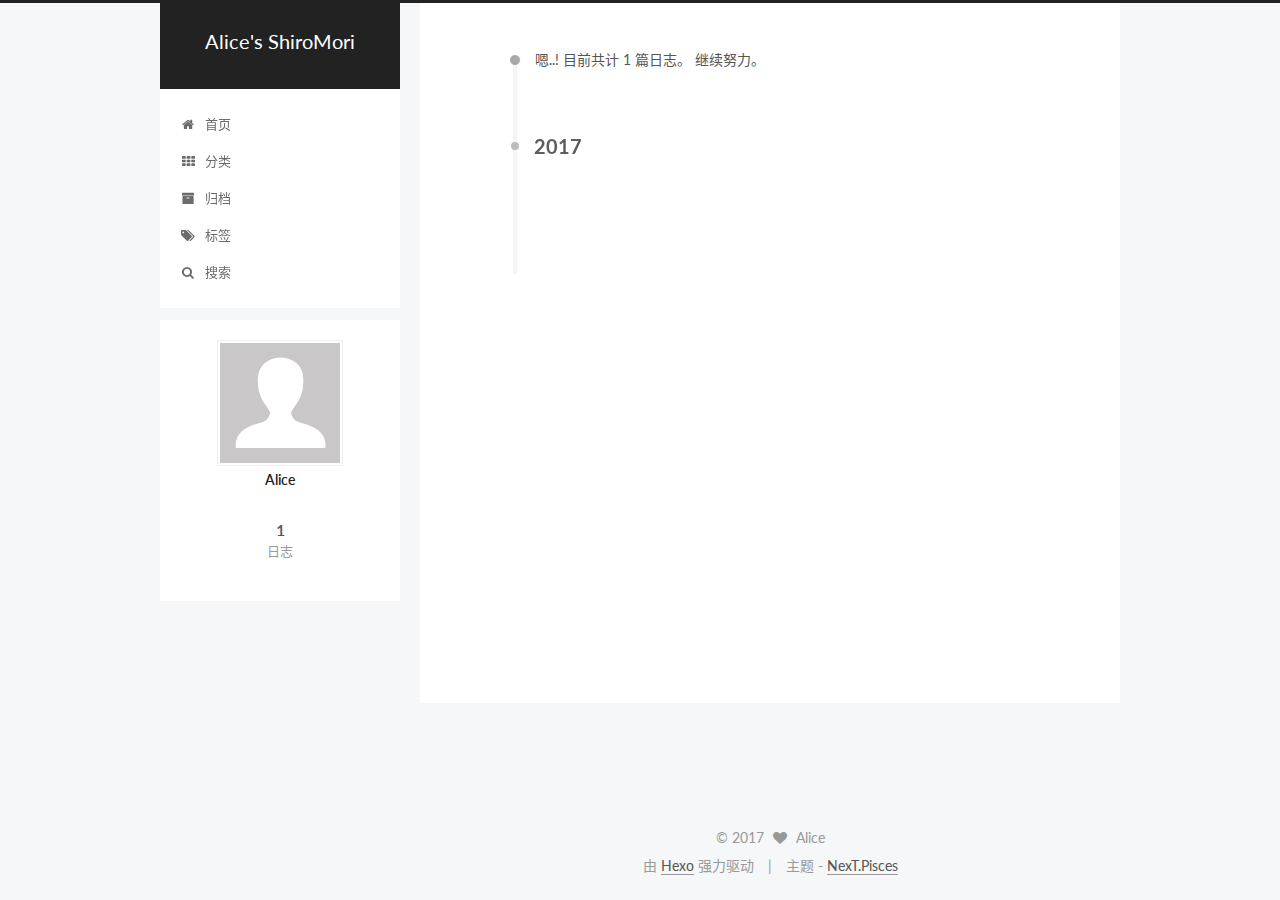
==== commit 5c0b63b6: "Site updated: 2017-03-13 15:02:39" ====
--- a/archives/index.html
+++ b/archives/index.html
@@ -5,7 +5,7 @@
   
 
 
-<html class="theme-next muse use-motion" lang="zh-CN">
+<html class="theme-next pisces use-motion" lang="zh-CN">
 <head>
   <meta charset="UTF-8"/>
 <meta http-equiv="X-UA-Compatible" content="IE=edge" />
@@ -100,13 +100,13 @@
   var NexT = window.NexT || {};
   var CONFIG = {
     root: '/',
-    scheme: 'Muse',
+    scheme: 'Pisces',
     sidebar: {"position":"left","display":"post","offset":12,"offset_float":0,"b2t":false,"scrollpercent":false},
     fancybox: true,
     motion: true,
     duoshuo: {
       userId: '0',
-      author: 'Author'
+      author: '博主'
     },
     algolia: {
       applicationID: '',
@@ -126,7 +126,7 @@
 
 
 
-  <title> Archive | Alice's ShiroMori </title>
+  <title> 归档 | Alice's ShiroMori </title>
 </head>
 
 <body itemscope itemtype="http://schema.org/WebPage" lang="zh-CN">
@@ -192,17 +192,27 @@
             
               <i class="menu-item-icon fa fa-fw fa-home"></i> <br />
             
-            Home
+            首页
           </a>
         </li>
       
         
+        <li class="menu-item menu-item-categories">
+          <a href="/categories" rel="section">
+            
+              <i class="menu-item-icon fa fa-fw fa-th"></i> <br />
+            
+            分类
+          </a>
+        </li>
+      
+        
         <li class="menu-item menu-item-archives">
           <a href="/archives" rel="section">
             
               <i class="menu-item-icon fa fa-fw fa-archive"></i> <br />
             
-            Archives
+            归档
           </a>
         </li>
       
@@ -212,15 +222,49 @@
             
               <i class="menu-item-icon fa fa-fw fa-tags"></i> <br />
             
-            Tags
+            标签
           </a>
         </li>
       
 
       
+        <li class="menu-item menu-item-search">
+          
+            <a href="javascript:;" class="popup-trigger">
+          
+            
+              <i class="menu-item-icon fa fa-search fa-fw"></i> <br />
+            
+            搜索
+          </a>
+        </li>
+      
     </ul>
   
 
+  
+    <div class="site-search">
+      
+  <div class="popup search-popup local-search-popup">
+  <div class="local-search-header clearfix">
+    <span class="search-icon">
+      <i class="fa fa-search"></i>
+    </span>
+    <span class="popup-btn-close">
+      <i class="fa fa-times-circle"></i>
+    </span>
+    <div class="local-search-input-wrapper">
+      <input autocapitalize="off" autocomplete="off" autocorrect="off"
+             placeholder="搜索..." spellcheck="false"
+             type="text" id="local-search-input">
+    </div>
+  </div>
+  <div id="local-search-result"></div>
+</div>
+
+
+
+    </div>
   
 </nav>
 
@@ -244,7 +288,7 @@
       
         
       
-      Um..! 2 posts in total. Keep on posting.
+      嗯..! 目前共计 1 篇日志。 继续努力。
     </span>
 
     
@@ -268,9 +312,9 @@
 
       <h1 class="post-title">
         
-            <a class="post-title-link" href="/2017/03/13/test/" itemprop="url">
+            <a class="post-title-link" href="/2017/03/13/The-first/" itemprop="url">
               
-                <span itemprop="name">test</span>
+                <span itemprop="name">The first</span>
               
             </a>
         
@@ -278,44 +322,7 @@
 
       <div class="post-meta">
         <time class="post-time" itemprop="dateCreated"
-              datetime="2017-03-13T06:53:49+08:00"
-              content="2017-03-13" >
-          03-13
-        </time>
-      </div>
-
-    </header>
-  </article>
-
-
-
-    
-
-      
-      
-      
-
-      
-      
-
-      
-
-  <article class="post post-type-normal" itemscope itemtype="http://schema.org/Article">
-    <header class="post-header">
-
-      <h1 class="post-title">
-        
-            <a class="post-title-link" href="/2017/03/13/hello-world/" itemprop="url">
-              
-                <span itemprop="name">Hello World</span>
-              
-            </a>
-        
-      </h1>
-
-      <div class="post-meta">
-        <time class="post-time" itemprop="dateCreated"
-              datetime="2017-03-13T06:49:09+08:00"
+              datetime="2017-03-13T15:02:32+08:00"
               content="2017-03-13" >
           03-13
         </time>
@@ -374,8 +381,8 @@
           
             <div class="site-state-item site-state-posts">
               <a href="/archives">
-                <span class="site-state-item-count">2</span>
-                <span class="site-state-item-name">posts</span>
+                <span class="site-state-item-count">1</span>
+                <span class="site-state-item-name">日志</span>
               </a>
             </div>
           
@@ -429,13 +436,13 @@
 
 
 <div class="powered-by">
-  Powered by <a class="theme-link" href="https://hexo.io">Hexo</a>
+  由 <a class="theme-link" href="https://hexo.io">Hexo</a> 强力驱动
 </div>
 
 <div class="theme-info">
-  Theme -
+  主题 -
   <a class="theme-link" href="https://github.com/iissnan/hexo-theme-next">
-    NexT.Muse
+    NexT.Pisces
   </a>
 </div>
 
@@ -507,6 +514,13 @@
   
   
 
+
+  <script type="text/javascript" src="/js/src/affix.js?v=5.1.0"></script>
+
+  <script type="text/javascript" src="/js/src/schemes/pisces.js?v=5.1.0"></script>
+
+
+
   
   
     <script type="text/javascript" id="motion.page.archive">
@@ -555,6 +569,132 @@
 
   
   
+  <script type="text/javascript">
+    // Popup Window;
+    var isfetched = false;
+    // Search DB path;
+    var search_path = "search.xml";
+    if (search_path.length == 0) {
+      search_path = "search.xml";
+    }
+    var path = "/" + search_path;
+    // monitor main search box;
+
+    function proceedsearch() {
+      $("body")
+        .append('<div class="search-popup-overlay local-search-pop-overlay"></div>')
+        .css('overflow', 'hidden');
+      $('.popup').toggle();
+    }
+    // search function;
+    var searchFunc = function(path, search_id, content_id) {
+      'use strict';
+      $.ajax({
+        url: path,
+        dataType: "xml",
+        async: true,
+        success: function( xmlResponse ) {
+          // get the contents from search data
+          isfetched = true;
+          $('.popup').detach().appendTo('.header-inner');
+          var datas = $( "entry", xmlResponse ).map(function() {
+            return {
+              title: $( "title", this ).text(),
+              content: $("content",this).text(),
+              url: $( "url" , this).text()
+            };
+          }).get();
+          var $input = document.getElementById(search_id);
+          var $resultContent = document.getElementById(content_id);
+          $input.addEventListener('input', function(){
+            var matchcounts = 0;
+            var str='<ul class=\"search-result-list\">';
+            var keywords = this.value.trim().toLowerCase().split(/[\s\-]+/);
+            $resultContent.innerHTML = "";
+            if (this.value.trim().length > 1) {
+              // perform local searching
+              datas.forEach(function(data) {
+                var isMatch = false;
+                var content_index = [];
+                var data_title = data.title.trim().toLowerCase();
+                var data_content = data.content.trim().replace(/<[^>]+>/g,"").toLowerCase();
+                var data_url = decodeURIComponent(data.url);
+                var index_title = -1;
+                var index_content = -1;
+                var first_occur = -1;
+                // only match artiles with not empty titles and contents
+                if(data_title != '') {
+                  keywords.forEach(function(keyword, i) {
+                    index_title = data_title.indexOf(keyword);
+                    index_content = data_content.indexOf(keyword);
+                    if( index_title >= 0 || index_content >= 0 ){
+                      isMatch = true;
+                      if (i == 0) {
+                        first_occur = index_content;
+                      }
+                    }
+
+                  });
+                }
+                // show search results
+                if (isMatch) {
+                  matchcounts += 1;
+                  str += "<li><a href='"+ data_url +"' class='search-result-title'>"+ data_title +"</a>";
+                  var content = data.content.trim().replace(/<[^>]+>/g,"");
+                  if (first_occur >= 0) {
+                    // cut out 100 characters
+                    var start = first_occur - 20;
+                    var end = first_occur + 80;
+                    if(start < 0){
+                      start = 0;
+                    }
+                    if(start == 0){
+                      end = 50;
+                    }
+                    if(end > content.length){
+                      end = content.length;
+                    }
+                    var match_content = content.substring(start, end);
+                    // highlight all keywords
+                    keywords.forEach(function(keyword){
+                      var regS = new RegExp(keyword, "gi");
+                      match_content = match_content.replace(regS, "<b class=\"search-keyword\">"+keyword+"</b>");
+                    });
+
+                    str += "<p class=\"search-result\">" + match_content +"...</p>"
+                  }
+                  str += "</li>";
+                }
+              })};
+            str += "</ul>";
+            if (matchcounts == 0) { str = '<div id="no-result"><i class="fa fa-frown-o fa-5x" /></div>' }
+            if (keywords == "") { str = '<div id="no-result"><i class="fa fa-search fa-5x" /></div>' }
+            $resultContent.innerHTML = str;
+          });
+          proceedsearch();
+        }
+      });}
+
+    // handle and trigger popup window;
+    $('.popup-trigger').click(function(e) {
+      e.stopPropagation();
+      if (isfetched == false) {
+        searchFunc(path, 'local-search-input', 'local-search-result');
+      } else {
+        proceedsearch();
+      };
+    });
+
+    $('.popup-btn-close').click(function(e){
+      $('.popup').hide();
+      $(".local-search-pop-overlay").remove();
+      $('body').css('overflow', '');
+    });
+    $('.popup').click(function(e){
+      e.stopPropagation();
+    });
+  </script>
+
 
   
 
--- a/css/main.css
+++ b/css/main.css
@@ -189,7 +189,7 @@
   font-size: 14px;
   line-height: 2;
   color: #555;
-  background: #fff;
+  background: #f5f7f9;
 }
 @media (max-width: 767px) {
   body {
@@ -638,8 +638,8 @@
 @media (min-width: 992px) {
   .full-image.full-image.full-image {
     max-width: none;
-    width: 110%;
-    margin: 25px -5%;
+    width: 118%;
+    margin: 0 -9%;
   }
 }
 .blockquote-center,
@@ -830,7 +830,7 @@
   font-size: 14px;
   color: #fff;
   background: #222;
-  border: 2px solid #222;
+  border: 2px solid #555;
   text-decoration: none;
   border-radius: 0;
   transition-property: background-color;
@@ -841,8 +841,8 @@
 .btn:hover,
 .post-button .btn:hover {
   border-color: #222;
-  color: #222;
-  background: #fff;
+  color: #fff;
+  background: #222;
 }
 .btn-bar {
   display: block;
@@ -947,7 +947,7 @@
   width: 24px;
   background: #222;
   font-size: 12px;
-  opacity: 1;
+  opacity: 0.6;
   color: #fff;
   cursor: pointer;
   text-align: center;
@@ -968,7 +968,7 @@
   }
 }
 .back-to-top.back-to-top-on {
-  bottom: 19px;
+  bottom: 30px;
 }
 .header {
   background: #fff;
@@ -1017,7 +1017,7 @@
 .site-subtitle {
   margin-top: 10px;
   font-size: 13px;
-  color: #999;
+  color: #ddd;
 }
 .use-motion .brand {
   opacity: 0;
@@ -1090,7 +1090,8 @@
   transition-timing-function: ease-in-out;
   transition-delay: 0s;
 }
-.menu .menu-item a:hover {
+.menu .menu-item a:hover,
+.menu-item-active a {
   border-bottom-color: #222;
 }
 .menu .menu-item .fa {
@@ -1436,10 +1437,10 @@
   margin-top: 50px;
 }
 .post-button .btn {
-  color: #fff;
+  color: #555;
   font-size: 14px;
-  background: #222;
-  border-radius: 0;
+  background: #fff;
+  border-radius: 2px;
   line-height: 2;
   margin: 0 4px 8px 4px;
 }
@@ -1614,20 +1615,20 @@
   display: block;
   margin: 0 auto;
   padding: 2px;
-  max-width: 96px;
+  max-width: 120px;
   height: auto;
-  border: 2px solid #333;
+  border: 1px solid #eee;
 }
 .site-author-name {
-  margin: 5px 0 0;
+  margin: 0;
   text-align: center;
-  color: #f5f5f5;
-  font-weight: normal;
+  color: #222;
+  font-weight: 600;
 }
 .site-description {
-  margin-top: 5px;
+  margin-top: 0;
   text-align: center;
-  font-size: 14px;
+  font-size: 13px;
   color: #999;
 }
 .site-state {
@@ -1639,7 +1640,7 @@
 .site-state-item {
   display: inline-block;
   padding: 0 15px;
-  border-left: 1px solid #333;
+  border-left: 1px solid #eee;
 }
 .site-state-item:first-child {
   border-left: none;
@@ -1652,11 +1653,11 @@
   text-align: center;
   color: inherit;
   font-weight: 600;
-  font-size: 18px;
+  font-size: 16px;
 }
 .site-state-item-name {
   font-size: 13px;
-  color: inherit;
+  color: #999;
 }
 .feed-link {
   margin-top: 20px;
@@ -1698,7 +1699,7 @@
   width: 4px;
   height: 4px;
   border-radius: 50%;
-  background: #e33c1f;
+  background: #fffff2;
 }
 .links-of-blogroll {
   font-size: 13px;
@@ -1728,7 +1729,7 @@
   color: #555;
 }
 .sidebar-nav li:hover {
-  color: #f5f5f5;
+  color: #fc6423;
 }
 .page-post-detail .sidebar-nav-toc {
   padding: 0 5px;
@@ -1737,11 +1738,11 @@
   margin-left: 10px;
 }
 .sidebar-nav .sidebar-nav-active {
-  color: #87daff;
-  border-bottom-color: #87daff;
+  color: #fc6423;
+  border-bottom-color: #fc6423;
 }
 .sidebar-nav .sidebar-nav-active:hover {
-  color: #87daff;
+  color: #fc6423;
 }
 .sidebar-panel {
   display: none;
@@ -1774,12 +1775,12 @@
   transition-timing-function: ease-in-out;
   transition-delay: 0s;
   transition-property: all;
-  color: #999;
-  border-bottom-color: #555;
+  color: #666;
+  border-bottom-color: #ccc;
 }
 .post-toc ol a:hover {
-  color: #ccc;
-  border-bottom-color: #ccc;
+  color: #000;
+  border-bottom-color: #000;
 }
 .post-toc .nav-item {
   overflow: hidden;
@@ -1800,14 +1801,14 @@
   display: block;
 }
 .post-toc .nav .active > a {
-  color: #87daff;
-  border-bottom-color: #87daff;
+  color: #fc6423;
+  border-bottom-color: #fc6423;
 }
 .post-toc .nav .active-current > a {
-  color: #87daff;
+  color: #fc6423;
 }
 .post-toc .nav .active-current > a:hover {
-  color: #87daff;
+  color: #fc6423;
 }
 .footer {
   font-size: 14px;
@@ -2227,6 +2228,16 @@
   transform: translate(-50%, -50%);
   color: #ccc;
 }
+@media (min-width: 768px) and (max-width: 991px) {
+  .busuanzi-count {
+    width: auto;
+  }
+}
+@media (max-width: 767px) {
+  .busuanzi-count {
+    width: auto;
+  }
+}
 .site-uv,
 .site-pv,
 .page-pv {
@@ -2465,83 +2476,394 @@
   }
 }
 .page-post-detail .sidebar-toggle-line {
-  background: #87daff;
+  background: #fc6423;
 }
 .page-post-detail .comments {
   overflow: hidden;
 }
-@media (max-width: 767px) {
-  .header-inner,
-  .container .main-inner,
+.header {
+  position: relative;
+  margin: 0 auto;
+  width: 960px;
+}
+@media (min-width: 768px) and (max-width: 991px) {
+  .header {
+    width: auto;
+  }
+}
+@media (max-width: 767px) {
+  .header {
+    width: auto;
+  }
+}
+.header-inner {
+  position: absolute;
+  top: 0;
+  overflow: hidden;
+  padding: 0;
+  width: 240px;
+  background: #fff;
+  box-shadow: initial;
+  border-radius: initial;
+}
+@media (min-width: 1600px) {
+  .container .header-inner {
+    width: 240px;
+  }
+}
+@media (min-width: 768px) and (max-width: 991px) {
+  .header-inner {
+    position: relative;
+    width: auto;
+    border-radius: initial;
+  }
+}
+@media (max-width: 767px) {
+  .header-inner {
+    position: relative;
+    width: auto;
+    border-radius: initial;
+  }
+}
+.main:before,
+.main:after {
+  content: " ";
+  display: table;
+}
+.main:after {
+  clear: both;
+}
+@media (min-width: 768px) and (max-width: 991px) {
+  .main {
+    padding-bottom: 100px;
+  }
+}
+@media (max-width: 767px) {
+  .main {
+    padding-bottom: 100px;
+  }
+}
+.container .main-inner {
+  width: 960px;
+}
+@media (min-width: 768px) and (max-width: 991px) {
+  .container .main-inner {
+    width: auto;
+  }
+}
+@media (max-width: 767px) {
+  .container .main-inner {
+    width: auto;
+  }
+}
+.content-wrap {
+  float: right;
+  box-sizing: border-box;
+  padding: 40px;
+  width: 700px;
+  background: #fff;
+  min-height: 700px;
+  box-shadow: initial;
+  border-radius: initial;
+}
+@media (min-width: 768px) and (max-width: 991px) {
+  .content-wrap {
+    width: 100%;
+    padding: 20px;
+    border-radius: initial;
+  }
+}
+@media (max-width: 767px) {
+  .content-wrap {
+    width: 100%;
+    padding: 20px;
+    min-height: auto;
+    border-radius: initial;
+  }
+}
+.sidebar {
+  position: static;
+  float: left;
+  margin-top: 300px;
+  width: 240px;
+  background: #f5f7f9;
+  box-shadow: none;
+}
+@media (min-width: 768px) and (max-width: 991px) {
+  .sidebar {
+    display: none;
+  }
+}
+@media (max-width: 767px) {
+  .sidebar {
+    display: none;
+  }
+}
+.sidebar-toggle {
+  display: none;
+}
+.footer-inner {
+  width: 960px;
+  padding-left: 260px;
+}
+@media (min-width: 768px) and (max-width: 991px) {
   .footer-inner {
     width: auto;
-  }
-}
-embed {
-  display: block;
-  margin: 0px auto 25px auto;
-}
-.custom-logo .site-meta-headline {
-  text-align: center;
-}
-.custom-logo .brand {
+    padding-left: 0;
+  }
+}
+@media (max-width: 767px) {
+  .footer-inner {
+    width: auto;
+    padding-left: 0;
+  }
+}
+.sidebar-position-right .header-inner {
+  right: 0;
+}
+.sidebar-position-right .content-wrap {
+  float: left;
+}
+.sidebar-position-right .sidebar {
+  float: right;
+}
+.sidebar-position-right .footer-inner:before {
+  float: right;
+}
+.site-brand-wrapper {
+  position: relative;
+}
+.site-meta {
+  padding: 20px 0;
+  color: #fff;
+  background: #222;
+}
+@media (min-width: 768px) and (max-width: 991px) {
+  .site-meta {
+    box-shadow: 0 0 16px rgba(0,0,0,0.5);
+  }
+}
+@media (max-width: 767px) {
+  .site-meta {
+    box-shadow: 0 0 16px rgba(0,0,0,0.5);
+  }
+}
+.brand {
+  padding: 0;
   background: none;
 }
-.custom-logo .site-title {
-  margin: 10px auto 0;
-  font-size: 24px;
-  color: #222;
-}
-.custom-logo .site-title a {
-  border: none;
-}
-.custom-logo-image {
-  margin: 0 auto;
-  padding: 5px;
-  max-width: 150px;
-  background: #fff;
-}
-@media (max-width: 767px) {
-  .site-nav {
-    position: absolute;
-    left: 0;
-    top: 52px;
-    margin: 0;
-    width: 100%;
-    padding: 0;
-    background: #fff;
-    border-bottom: 1px solid #ddd;
-    z-index: 1;
-  }
-}
-@media (max-width: 767px) {
-  .menu {
-    text-align: left;
-  }
-}
-@media (max-width: 767px) {
-  .menu .menu-item {
-    display: block;
-    margin: 0 10px;
-    vertical-align: top;
-  }
-}
-@media (max-width: 767px) {
-  .menu .menu-item br {
-    display: none;
-  }
-}
-@media (max-width: 767px) {
-  .menu .menu-item a {
-    padding: 5px 10px;
-  }
-}
-.menu .menu-item .fa {
-  margin-right: 0;
+.brand:hover {
+  color: #fff;
+}
+.site-subtitle {
+  margin: 10px 10px 0;
+  font-weight: initial;
 }
 .site-search form {
   display: none;
 }
+.site-nav {
+  border-top: none;
+}
+@media (min-width: 768px) and (max-width: 991px) {
+  .site-nav {
+    display: none !important;
+  }
+}
+@media (min-width: 768px) and (max-width: 991px) {
+  .site-nav-on {
+    display: block !important;
+  }
+}
+.menu .menu-item {
+  display: block;
+  margin: 0;
+}
+.menu .menu-item a {
+  position: relative;
+  box-sizing: border-box;
+  padding: 5px 20px;
+  text-align: left;
+  line-height: inherit;
+  transition-property: background-color;
+  transition-duration: 0.2s;
+  transition-timing-function: ease-in-out;
+  transition-delay: 0s;
+}
+.menu .menu-item a:hover,
+.menu-item-active a {
+  background: #f9f9f9;
+  border-bottom-color: #fff;
+}
+.menu .menu-item br {
+  display: none;
+}
+.menu-item-active a:after {
+  content: " ";
+  position: absolute;
+  top: 50%;
+  margin-top: -3px;
+  right: 15px;
+  width: 6px;
+  height: 6px;
+  border-radius: 50%;
+  background-color: #bbb;
+}
+.btn-bar {
+  background-color: #fff;
+}
+.site-nav-toggle {
+  left: 20px;
+  top: 50%;
+  -webkit-transform: translateY(-50%);
+  -webkit-transform: translateY(-50%);
+  -moz-transform: translateY(-50%);
+  -ms-transform: translateY(-50%);
+  -o-transform: translateY(-50%);
+  transform: translateY(-50%);
+}
+@media (min-width: 768px) and (max-width: 991px) {
+  .site-nav-toggle {
+    display: block;
+  }
+}
+.use-motion .sidebar .motion-element {
+  opacity: 1;
+}
+.sidebar {
+  display: none;
+  right: auto;
+  bottom: auto;
+  -webkit-transform: none;
+}
+.sidebar-inner {
+  box-sizing: border-box;
+  width: 240px;
+  color: #555;
+  background: #fff;
+  box-shadow: initial;
+  border-radius: initial;
+}
+.sidebar-inner.affix {
+  position: fixed;
+  top: 0px;
+}
+.site-overview {
+  margin: 0 2px;
+  text-align: left;
+}
+.site-author:before,
+.site-author:after {
+  content: " ";
+  display: table;
+}
+.site-author:after {
+  clear: both;
+}
+.sidebar a {
+  color: #555;
+}
+.sidebar a:hover {
+  color: #222;
+}
+.links-of-author-item a:before {
+  display: none;
+}
+.links-of-author-item a {
+  border-bottom: none;
+  text-decoration: underline;
+}
+.feed-link {
+  border-top: 1px dotted #ccc;
+  border-bottom: 1px dotted #ccc;
+  text-align: center;
+}
+.feed-link a {
+  display: block;
+  color: #fc6423;
+  border: none;
+}
+.feed-link a:hover {
+  background: none;
+  color: #e34603;
+}
+.feed-link a:hover i {
+  color: #e34603;
+}
+.links-of-author:before,
+.links-of-author:after {
+  content: " ";
+  display: table;
+}
+.links-of-author:after {
+  clear: both;
+}
+.links-of-author-item {
+  float: left;
+  margin: 5px 0 0;
+  width: 50%;
+}
+.links-of-author-item a {
+  box-sizing: border-box;
+  display: inline-block;
+  margin-right: 0;
+  margin-bottom: 0;
+  padding: 0 5px;
+  overflow: hidden;
+  white-space: nowrap;
+  text-overflow: ellipsis;
+}
+.links-of-author-item a {
+  display: block;
+  text-decoration: none;
+}
+.links-of-author-item a:hover {
+  border-radius: 4px;
+  background: #eee;
+}
+.links-of-author-item .fa {
+  margin-right: 2px;
+  font-size: 16px;
+}
+.links-of-author-item .fa-globe {
+  font-size: 15px;
+}
+.links-of-blogroll {
+  margin-top: 20px;
+  padding: 3px 0 0;
+  border-top: 1px dotted #ccc;
+}
+.links-of-blogroll-title {
+  margin-top: 0;
+}
+.links-of-blogroll-item {
+  padding: 0;
+}
+.links-of-blogroll-inline:before,
+.links-of-blogroll-inline:after {
+  content: " ";
+  display: table;
+}
+.links-of-blogroll-inline:after {
+  clear: both;
+}
 .links-of-blogroll-inline .links-of-blogroll-item {
-  display: inline-block;
-}
+  float: left;
+  margin: 5px 0 0;
+  width: 50%;
+}
+.links-of-blogroll-inline .links-of-blogroll-item a {
+  box-sizing: border-box;
+  display: inline-block;
+  margin-right: 0;
+  margin-bottom: 0;
+  padding: 0 5px;
+  overflow: hidden;
+  white-space: nowrap;
+  text-overflow: ellipsis;
+}
+@media (max-width: 767px) {
+  .post-body {
+    text-align: justify;
+  }
+}
